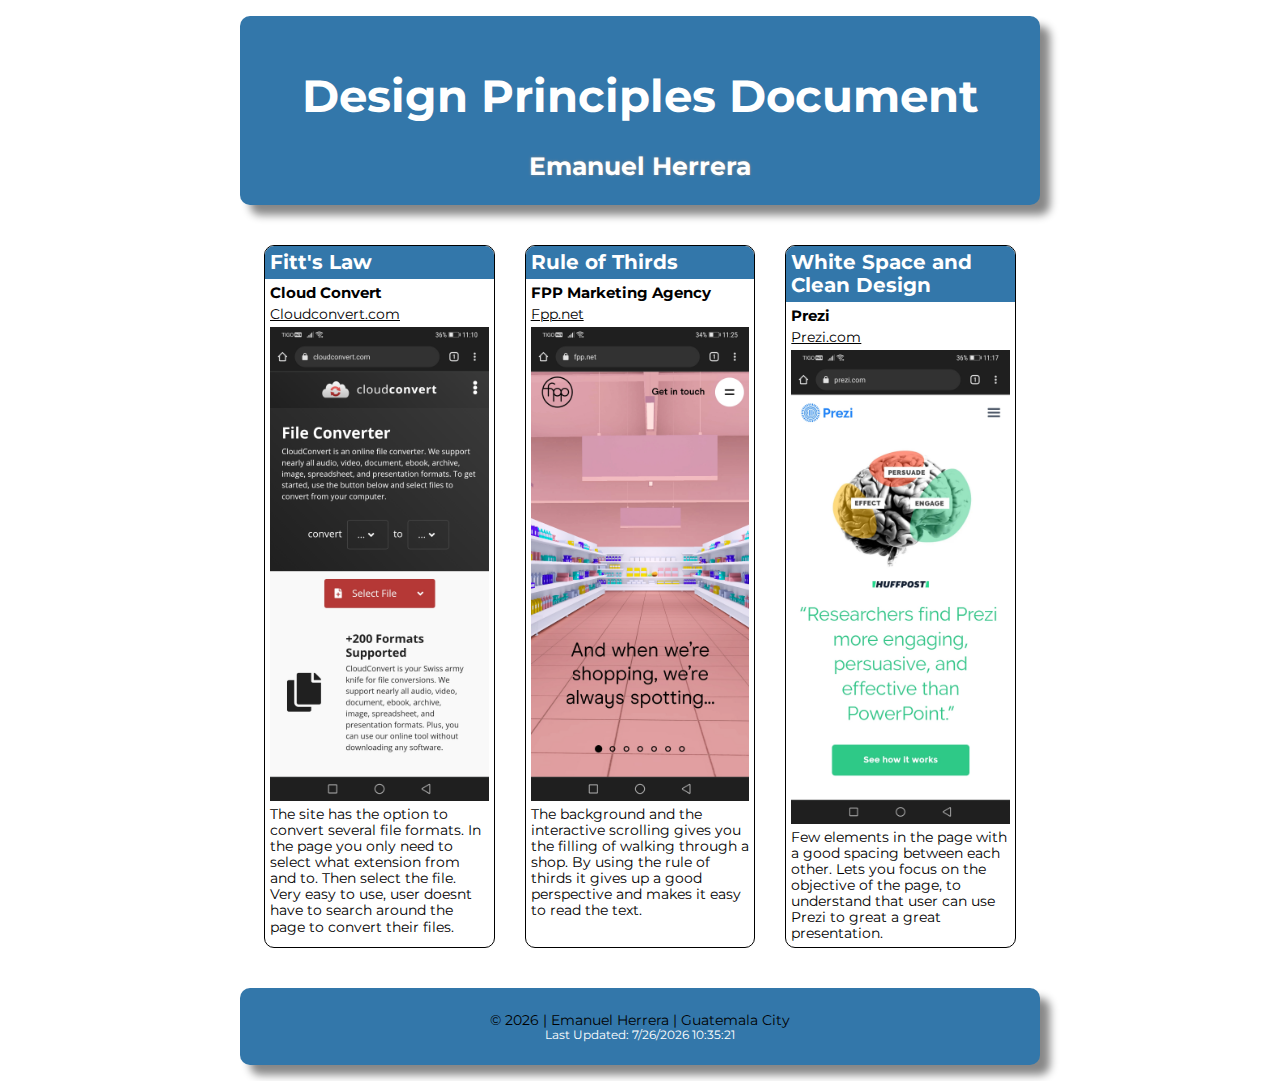
==== lesson2/design-principles.html @ 4481c6eb "project phase 1" ====
<!DOCTYPE html>
<html lang="en">
<head>
    <meta charset="UTF-8">
    <meta http-equiv="X-UA-Compatible" content="IE=edge">
    <meta name="viewport" content="width=device-width, initial-scale=1.0">
    <title>Emanuel Herrera - WDD230 w1 Assignment</title>
    <meta name="description" content="Assignment portal for Emanuel Herrera in WDD 230: Web Frontend Development at BYUI. 2022.">
    <link rel="stylesheet" href="../css/normalize.css">
    <link href="https://fonts.googleapis.com/css2?family=Montserrat:wght@100&display=swap" rel="stylesheet">
    <link rel="stylesheet" href="css/small.css">
    <link rel="stylesheet" href="css/medium.css">
    <link rel="stylesheet" href="css/large.css">
</head>
<body>
    <header>
        <h1>Design Principles Document</h1>
        <h2>Emanuel Herrera</h2>
    </header>
    <main>
        <div class="grid">
            <section class="col section">
               <div class="section-header">
                  <h3>Fitt's Law</h3>
               </div>
               <div class="section-content">
                  <h4>Cloud Convert</h4>
                  <a href="https://cloudconvert.com/" target="_blank">Cloudconvert.com</a>
                  <img src="images/cloudconvertsite.jpg" alt="screenshot1">
                  <p>The site has the option to convert several file formats. 
                      In the page you only need to select what extension from and to. 
                      Then select the file. Very easy to use, user doesnt have to search around the page to convert their files. </p>
               </div>
            </section>

            <section class="col section">
               <div class="section-header">
                  <h3>Rule of Thirds</h3>
               </div>
               <div class="section-content">
                  <h4>FPP Marketing Agency</h4>
                  <a href="https://fpp.net/" target="_blank">Fpp.net</a>
                  <img src="images/fppsite.jpg" alt="screenshot">
                  <p>The background and the interactive scrolling gives you the filling of walking through a shop. 
                    By using the rule of thirds it gives up a good perspective and makes it easy to read the text.   </p>
               </div>
            </section>

            <section class=" col section">
               <div class="section-header">
                  <h3>White Space and Clean Design</h3>
               </div>
               <div class="section-content">
                  <h4>Prezi</h4>
                  <a href="https://prezi.com/" target="_blank">Prezi.com</a>
                  <img src="images/prezisite.jpg" alt="screenshot">
                  <p>Few elements in the page with a good spacing between each other. 
                      Lets you focus on the objective of the page, to understand that user can use Prezi to great a great presentation.
                      </p>
               </div>
            </section>
         </div>
        
    </main>
    <footer>
        <p class="copyright">&copy; <span id="year"></span> | Emanuel Herrera | Guatemala City </p>
        <div id="dateMod"></div>
    </footer>
    <script src="js/scriptdate.js" defer></script>
</body>
</html>
---- lesson2/css/small.css ----
* {
    margin: 0;
    padding: 0;
    box-sizing: border-box;
    font-family: 'Montserrat', sans-serif;
}

main {
    margin: auto;
    padding: 15px;
}

h1 {
    align-items: center;
    font-size: 45px;    
    color: #ffffff;
}

h2 {
    align-items: center;
    font-size: 25px;    
    text-shadow: 0 0 3px #888888;        
}

h3 {
    align-items: center;
    font-size: 20px;    
    color: #ffffff;        
}

h4 {
    align-items: center;
    font-size: 15px;           
}

a, p {
    align-items: center;
    font-size: 14px;
    color: black;
}

header, main, footer {
    max-width: 800px;
    margin: 0 auto;
    padding: 1.5rem;
}

header, footer {
    margin: 1rem auto;   
    background-color: #3377aa;
    display: grid;       
    text-align: center;
    border-radius: 10px 10px 10px 10px;
    color: white;
    box-shadow: 10px 10px 8px #888888;
}

footer {
    grid-template-columns: 1fr;
}


#dateMod {
    color: white;
    font-size: 12px;
}

/* grid */
 
.grid {
    display: grid;
    grid-template-columns: 1fr ;
    grid-gap: 30px;
  }
  
  .col {
    width: 100%;
  }

/* Sections  */
 
.section {
    border: 1px solid black;
    border-radius: 10px;
    overflow: hidden;    
  }
  
  .section-header {
    background-color: #3377aa;
    color: #ffffff;
    padding: 5px;
  }
  
  .section-header h3 {
    margin: 0;
  }
  
  .section-content {
    display: grid;
    grid-template-columns: 1fr;
    padding: 5px;
    row-gap: 5px;
    color: black;
  }
  
  .section-content h4 {
    margin: 0;
  }
  
  .section img {
    width: 100%;
  }
---- lesson2/css/medium.css ----
@media only screen and (min-width: 600px) {
    .grid {
      grid-template-columns: repeat(2, 1fr);
    }
  
   
    .col:nth-last-child(-n+1) {
      grid-column: span 2;
    }
   
  }
---- lesson2/css/large.css ----
@media only screen and (min-width: 940px){
    .grid {
      grid-template-columns: repeat(3, 1fr)
    }
    
    .col:nth-last-child(-n+1) {
      grid-column: span 1;
    }
  }
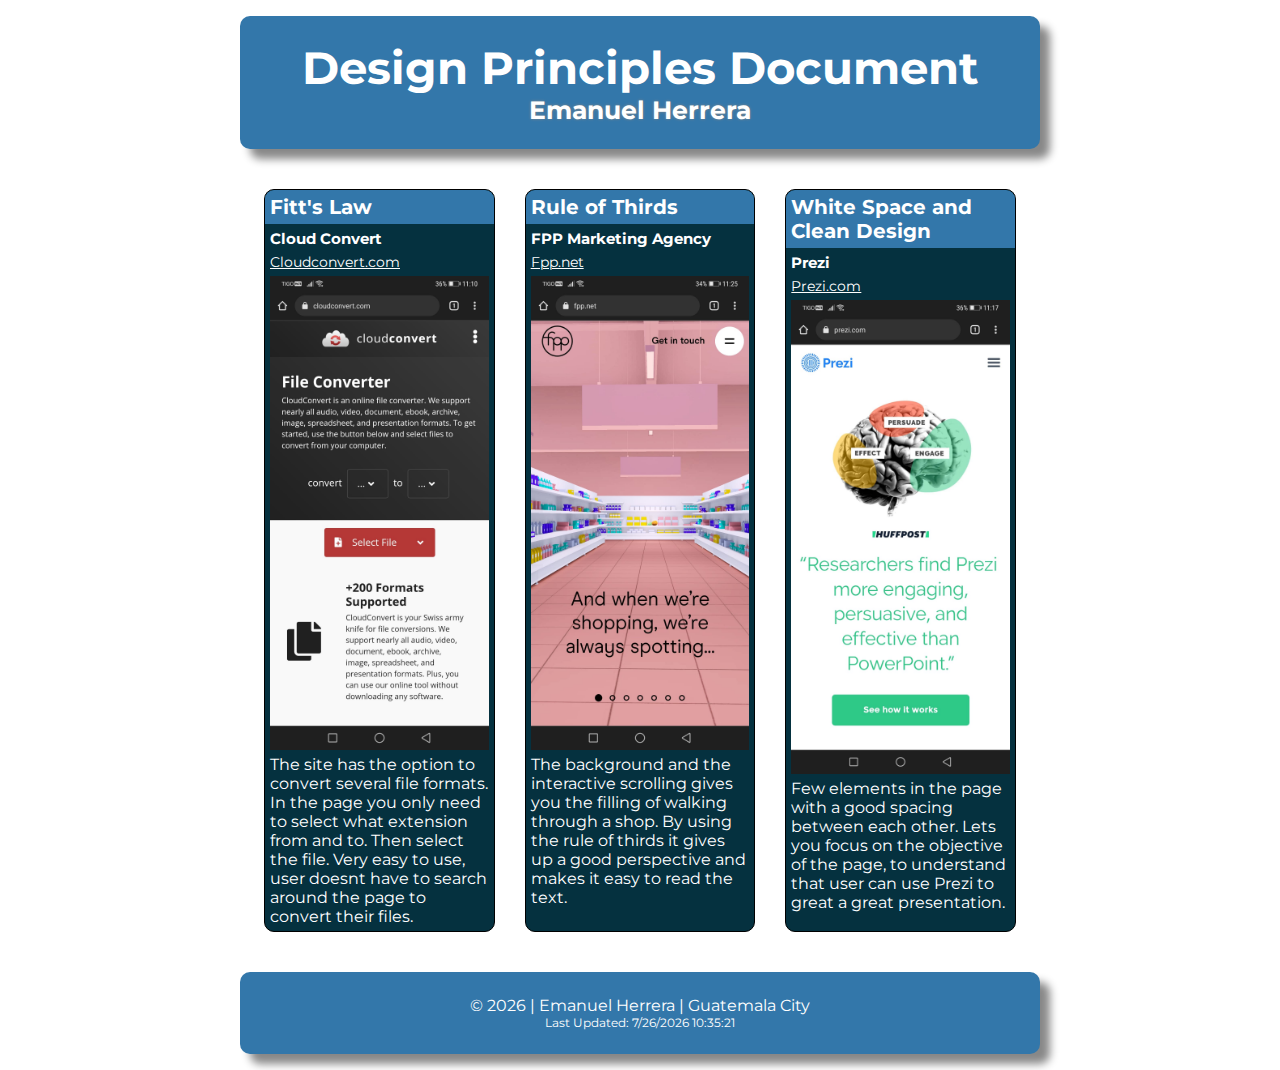
==== commit a0858f10: "feedback fixes" ====
--- a/lesson2/design-principles.html
+++ b/lesson2/design-principles.html
@@ -1,71 +1,81 @@
 <!DOCTYPE html>
 <html lang="en">
+
 <head>
-    <meta charset="UTF-8">
-    <meta http-equiv="X-UA-Compatible" content="IE=edge">
-    <meta name="viewport" content="width=device-width, initial-scale=1.0">
-    <title>Emanuel Herrera - WDD230 w1 Assignment</title>
-    <meta name="description" content="Assignment portal for Emanuel Herrera in WDD 230: Web Frontend Development at BYUI. 2022.">
-    <link rel="stylesheet" href="../css/normalize.css">
-    <link href="https://fonts.googleapis.com/css2?family=Montserrat:wght@100&display=swap" rel="stylesheet">
-    <link rel="stylesheet" href="css/small.css">
-    <link rel="stylesheet" href="css/medium.css">
-    <link rel="stylesheet" href="css/large.css">
+   <meta charset="UTF-8">
+   <meta http-equiv="X-UA-Compatible" content="IE=edge">
+   <meta name="viewport" content="width=device-width, initial-scale=1.0">
+   <title>Emanuel Herrera - WDD230 w2 Design Principles</title>
+   <meta name="description"
+      content="Assignment Design Principles for Emanuel Herrera in WDD 230: Web Frontend Development at BYUI. 2022.">
+   <link rel="preconnect" href="https://fonts.googleapis.com">
+   <link rel="preconnect" href="https://fonts.gstatic.com" crossorigin>
+   <link href="https://fonts.googleapis.com/css2?family=Montserrat:wght@100&display=swap" rel="stylesheet">
+   <link rel="stylesheet" href="css/small.css">
+   <link rel="stylesheet" href="css/medium.css">
+   <link rel="stylesheet" href="css/large.css">
 </head>
+
 <body>
-    <header>
-        <h1>Design Principles Document</h1>
-        <h2>Emanuel Herrera</h2>
-    </header>
-    <main>
-        <div class="grid">
-            <section class="col section">
-               <div class="section-header">
-                  <h3>Fitt's Law</h3>
-               </div>
-               <div class="section-content">
-                  <h4>Cloud Convert</h4>
-                  <a href="https://cloudconvert.com/" target="_blank">Cloudconvert.com</a>
-                  <img src="images/cloudconvertsite.jpg" alt="screenshot1">
-                  <p>The site has the option to convert several file formats. 
-                      In the page you only need to select what extension from and to. 
-                      Then select the file. Very easy to use, user doesnt have to search around the page to convert their files. </p>
-               </div>
-            </section>
+   <header>
+      <h1>Design Principles Document</h1>
+      <h2>Emanuel Herrera</h2>
+   </header>
+   <main>
+      <div class="grid">
+         <section class="col section">
+            <div class="section-header">
+               <h3>Fitt's Law</h3>
+            </div>
+            <div class="section-content">
+               <h4>Cloud Convert</h4>
+               <a href="https://cloudconvert.com/" target="_blank">Cloudconvert.com</a>
+               <img src="images/cloudconvertsite.jpg" alt="screenshot1">
+               <p class="texting">The site has the option to convert several file formats.
+                  In the page you only need to select what extension from and to.
+                  Then select the file. Very easy to use, user doesnt have to search around the page to convert their
+                  files.
+               </p>
+            </div>
+         </section>
 
-            <section class="col section">
-               <div class="section-header">
-                  <h3>Rule of Thirds</h3>
-               </div>
-               <div class="section-content">
-                  <h4>FPP Marketing Agency</h4>
-                  <a href="https://fpp.net/" target="_blank">Fpp.net</a>
-                  <img src="images/fppsite.jpg" alt="screenshot">
-                  <p>The background and the interactive scrolling gives you the filling of walking through a shop. 
-                    By using the rule of thirds it gives up a good perspective and makes it easy to read the text.   </p>
-               </div>
-            </section>
+         <section class="col section">
+            <div class="section-header">
+               <h3>Rule of Thirds</h3>
+            </div>
+            <div class="section-content">
+               <h4>FPP Marketing Agency</h4>
+               <a href="https://fpp.net/" target="_blank">Fpp.net</a>
+               <img src="images/fppsite.jpg" alt="screenshot">
+               <p class="texting">The background and the interactive scrolling gives you the filling of walking through
+                  a shop.
+                  By using the rule of thirds it gives up a good perspective and makes it easy to read the text.
+               </p>
+            </div>
+         </section>
 
-            <section class=" col section">
-               <div class="section-header">
-                  <h3>White Space and Clean Design</h3>
-               </div>
-               <div class="section-content">
-                  <h4>Prezi</h4>
-                  <a href="https://prezi.com/" target="_blank">Prezi.com</a>
-                  <img src="images/prezisite.jpg" alt="screenshot">
-                  <p>Few elements in the page with a good spacing between each other. 
-                      Lets you focus on the objective of the page, to understand that user can use Prezi to great a great presentation.
-                      </p>
-               </div>
-            </section>
-         </div>
-        
-    </main>
-    <footer>
-        <p class="copyright">&copy; <span id="year"></span> | Emanuel Herrera | Guatemala City </p>
-        <div id="dateMod"></div>
-    </footer>
-    <script src="js/scriptdate.js" defer></script>
+         <section class=" col section">
+            <div class="section-header">
+               <h3>White Space and Clean Design</h3>
+            </div>
+            <div class="section-content">
+               <h4>Prezi</h4>
+               <a href="https://prezi.com/" target="_blank">Prezi.com</a>
+               <img src="images/prezisite.jpg" alt="screenshot">
+               <p class="texting">Few elements in the page with a good spacing between each other.
+                  Lets you focus on the objective of the page, to understand that user can use Prezi to great a great
+                  presentation.
+               </p>
+            </div>
+         </section>
+      </div>
+
+   </main>
+   <footer>
+      <p class="copyright">&copy; <span id="year"></span> | Emanuel Herrera | Guatemala City </p>
+      <div id="dateMod"></div>
+   </footer>
+   <script src="js/scriptdate.js" defer></script>
 </body>
+
 </html>--- a/lesson2/css/small.css
+++ b/lesson2/css/small.css
@@ -1,112 +1,118 @@
 * {
-    margin: 0;
-    padding: 0;
-    box-sizing: border-box;
-    font-family: 'Montserrat', sans-serif;
+  margin: 0;
+  padding: 0;
+  box-sizing: border-box;
+  font-family: 'Montserrat', sans-serif;
 }
 
 main {
-    margin: auto;
-    padding: 15px;
+  margin: auto;
+  padding: 15px;
 }
 
 h1 {
-    align-items: center;
-    font-size: 45px;    
-    color: #ffffff;
+  align-items: center;
+  font-size: 45px;
+  color: #ffffff;
 }
 
 h2 {
-    align-items: center;
-    font-size: 25px;    
-    text-shadow: 0 0 3px #888888;        
+  align-items: center;
+  font-size: 25px;
+  text-shadow: 0 0 3px #888888;
 }
 
 h3 {
-    align-items: center;
-    font-size: 20px;    
-    color: #ffffff;        
+  align-items: center;
+  font-size: 20px;
+  color: white;
 }
 
 h4 {
-    align-items: center;
-    font-size: 15px;           
+  align-items: center;
+  font-size: 15px;
+  color: white;
 }
 
-a, p {
-    align-items: center;
-    font-size: 14px;
-    color: black;
+a {
+  align-items: center;
+  font-size: 14px;
+  color: white;
 }
 
-header, main, footer {
-    max-width: 800px;
-    margin: 0 auto;
-    padding: 1.5rem;
+.texting{
+  color: white;  
 }
 
-header, footer {
-    margin: 1rem auto;   
-    background-color: #3377aa;
-    display: grid;       
-    text-align: center;
-    border-radius: 10px 10px 10px 10px;
-    color: white;
-    box-shadow: 10px 10px 8px #888888;
+header,
+main,
+footer {
+  max-width: 800px;
+  margin: 0 auto;
+  padding: 1.5rem;
+}
+
+header,
+footer {
+  margin: 1rem auto;
+  background-color: #3377aa;
+  display: grid;
+  text-align: center;
+  border-radius: 10px 10px 10px 10px;
+  color: white;
+  box-shadow: 10px 10px 8px #888888;
 }
 
 footer {
-    grid-template-columns: 1fr;
+  grid-template-columns: 1fr;
 }
 
 
 #dateMod {
-    color: white;
-    font-size: 12px;
+  color: white;
+  font-size: 12px;
 }
 
 /* grid */
- 
+
 .grid {
-    display: grid;
-    grid-template-columns: 1fr ;
-    grid-gap: 30px;
-  }
-  
-  .col {
-    width: 100%;
-  }
+  display: grid;  
+  grid-gap: 30px;
+}
+
+.col {
+  width: 100%;
+}
 
 /* Sections  */
- 
+
 .section {
-    border: 1px solid black;
-    border-radius: 10px;
-    overflow: hidden;    
-  }
-  
-  .section-header {
-    background-color: #3377aa;
-    color: #ffffff;
-    padding: 5px;
-  }
-  
-  .section-header h3 {
-    margin: 0;
-  }
-  
-  .section-content {
-    display: grid;
-    grid-template-columns: 1fr;
-    padding: 5px;
-    row-gap: 5px;
-    color: black;
-  }
-  
-  .section-content h4 {
-    margin: 0;
-  }
-  
-  .section img {
-    width: 100%;
-  }+  border: 1px solid black;
+  border-radius: 10px;
+  overflow: hidden;
+  background-color: #05313f;
+}
+
+.section-header {
+  background-color: #3377aa;  
+  padding: 5px;
+}
+
+.section-header h3 {
+  margin: 0;
+}
+
+.section-content {
+  display: grid;
+  grid-template-columns: 1fr;
+  padding: 5px;
+  row-gap: 5px;    
+}
+
+.section-content h4 {
+  margin: 0;
+}
+
+.section img {
+  width: 100%;
+}
--- a/lesson2/css/medium.css
+++ b/lesson2/css/medium.css
@@ -1,11 +1,11 @@
 @media only screen and (min-width: 600px) {
-    .grid {
-      grid-template-columns: repeat(2, 1fr);
-    }
-  
-   
-    .col:nth-last-child(-n+1) {
-      grid-column: span 2;
-    }
-   
-  }+  .grid {
+    grid-template-columns: repeat(2, 1fr);
+  }
+
+
+  .col:nth-last-child(-n+1) {
+    grid-column: span 2;
+  }
+
+}--- a/lesson2/css/large.css
+++ b/lesson2/css/large.css
@@ -1,9 +1,9 @@
-@media only screen and (min-width: 940px){
-    .grid {
-      grid-template-columns: repeat(3, 1fr)
-    }
-    
-    .col:nth-last-child(-n+1) {
-      grid-column: span 1;
-    }
-  }+@media only screen and (min-width: 940px) {
+  .grid {
+    grid-template-columns: repeat(3, 1fr)
+  }
+
+  .col:nth-last-child(-n+1) {
+    grid-column: span 1;
+  }
+}